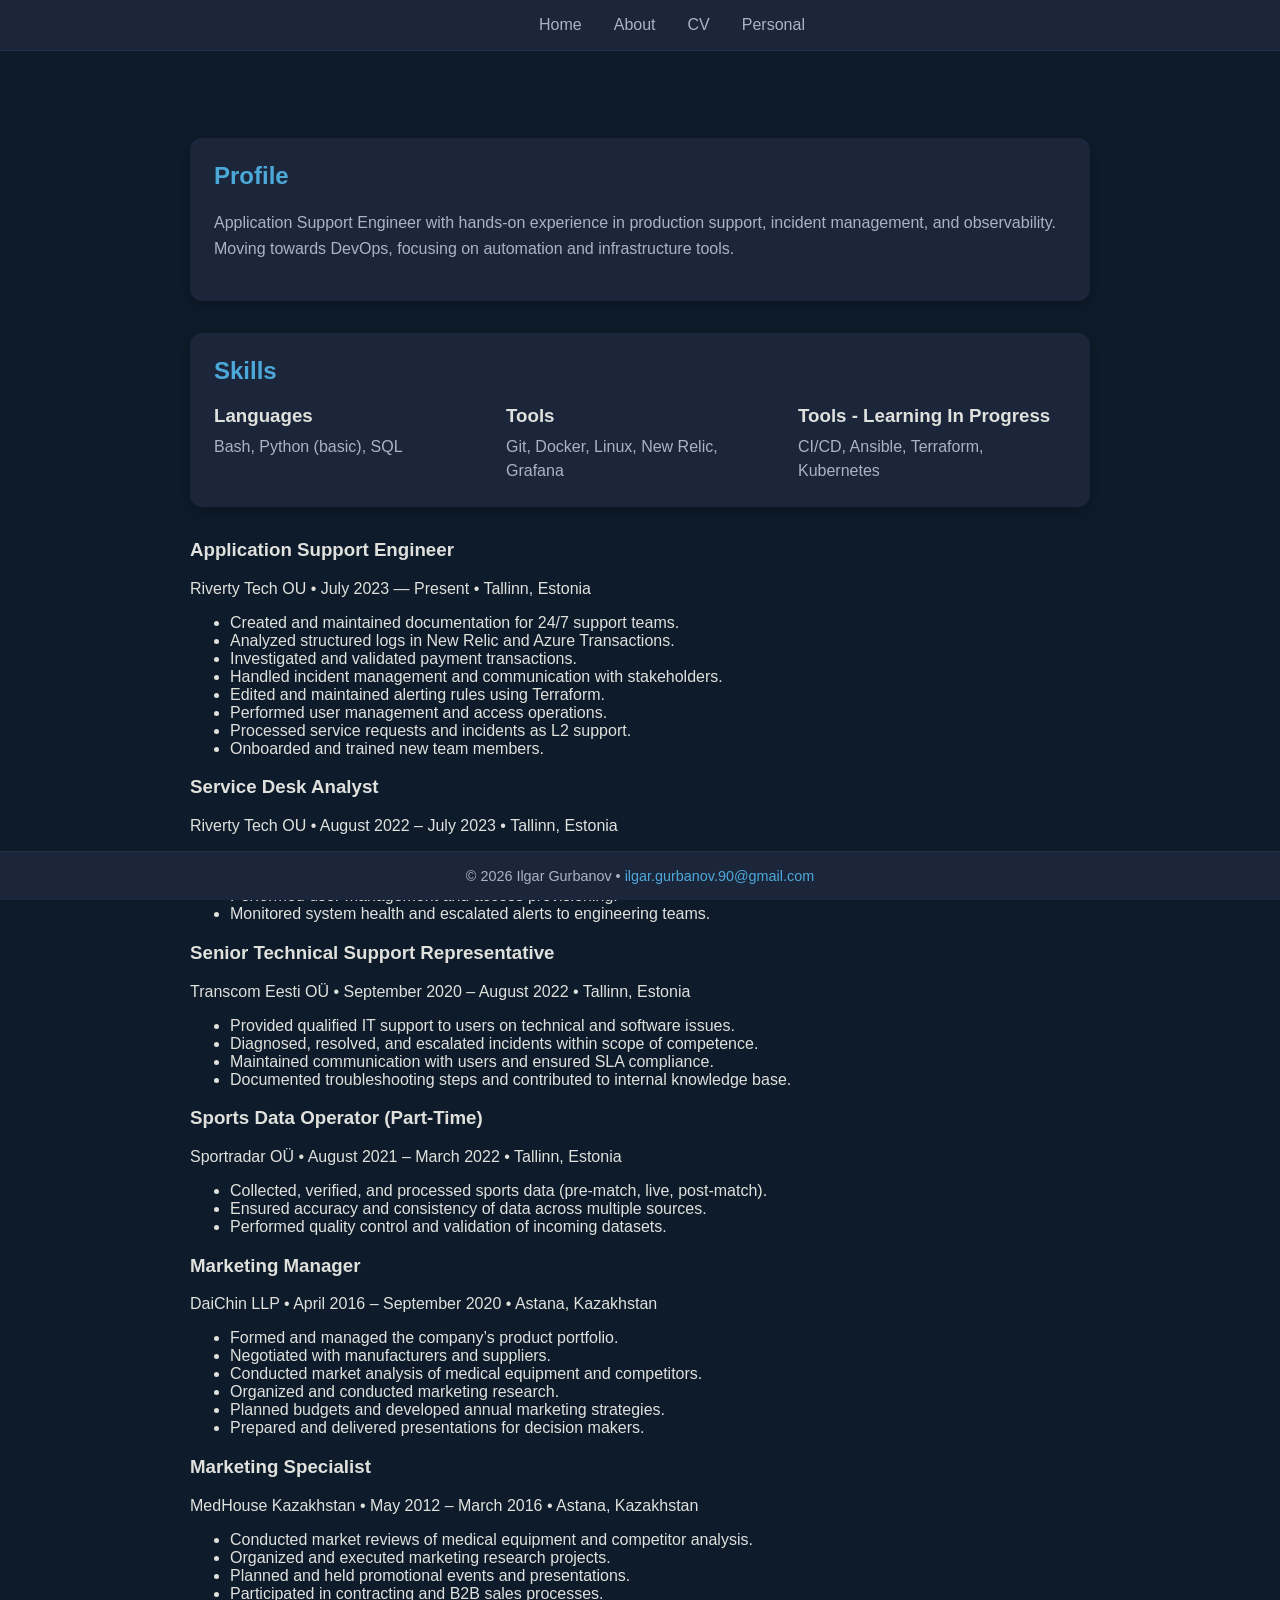
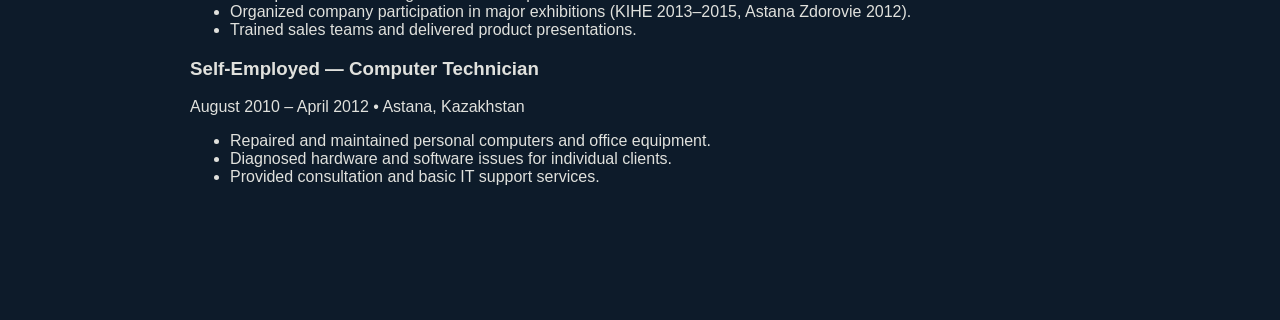
==== cv.html @ df78b0c4 "added cv" ====
<!DOCTYPE html>
<html lang="en">

<head>
    <meta charset="UTF-8">
    <title>CV — Ilgar Gurbanov</title>
    <link rel="stylesheet" href="assets/css/theme.css">
    <link rel="stylesheet" href="assets/css/style.css">
</head>

<body>
<header class="navbar">
    <nav>
        <a href="index.html">Home</a>
        <a href="about.html">About</a>
        <a href="cv.html">CV</a>
        <a href="personal.html">Personal</a>
    </nav>
</header>

<main class="cv-container">
    <section class="cv-section">
        <h2>Profile</h2>
        <p>
            Application Support Engineer with hands-on experience in production support,
            incident management, and observability. Moving towards DevOps, focusing on
            automation and infrastructure tools.
        </p>
    </section>

    <section class="cv-section">
        <h2>Skills</h2>

        <div class="skills-grid">
            <div class="skill-category">
                <h3>Languages</h3>
                <p>Bash, Python (basic), SQL</p>
            </div>

            <div class="skill-category">
                <h3>Tools</h3>
                <p>Git, Docker, Linux, New Relic, Grafana</p>
            </div>

            <div class="skill-category">
                <h3>Tools - Learning In Progress</h3>
                <p>CI/CD, Ansible, Terraform, Kubernetes</p>
            </div>
        </div>
    </section>

    <div class="experience-item">
        <h3>Application Support Engineer</h3>
        <p class="experience-meta">Riverty Tech OU • July 2023 — Present • Tallinn, Estonia</p>

        <ul>
            <li>Created and maintained documentation for 24/7 support teams.</li>
            <li>Analyzed structured logs in New Relic and Azure Transactions.</li>
            <li>Investigated and validated payment transactions.</li>
            <li>Handled incident management and communication with stakeholders.</li>
            <li>Edited and maintained alerting rules using Terraform.</li>
            <li>Performed user management and access operations.</li>
            <li>Processed service requests and incidents as L2 support.</li>
            <li>Onboarded and trained new team members.</li>
        </ul>
    </div>

    <div class="experience-item">
        <h3>Service Desk Analyst</h3>
        <p class="experience-meta">Riverty Tech OU • August 2022 – July 2023 • Tallinn, Estonia</p>

        <ul>
            <li>Provided L1/L2 technical support for internal users.</li>
            <li>Diagnosed and escalated incidents according to SLA.</li>
            <li>Performed user management and access provisioning.</li>
            <li>Monitored system health and escalated alerts to engineering teams.</li>
        </ul>
    </div>

    <div class="experience-item">
        <h3>Senior Technical Support Representative</h3>
        <p class="experience-meta">Transcom Eesti OÜ • September 2020 – August 2022 • Tallinn, Estonia</p>

        <ul>
            <li>Provided qualified IT support to users on technical and software issues.</li>
            <li>Diagnosed, resolved, and escalated incidents within scope of competence.</li>
            <li>Maintained communication with users and ensured SLA compliance.</li>
            <li>Documented troubleshooting steps and contributed to internal knowledge base.</li>
        </ul>
    </div>

    <div class="experience-item">
        <h3>Sports Data Operator (Part‑Time)</h3>
        <p class="experience-meta">Sportradar OÜ • August 2021 – March 2022 • Tallinn, Estonia</p>

        <ul>
            <li>Collected, verified, and processed sports data (pre‑match, live, post‑match).</li>
            <li>Ensured accuracy and consistency of data across multiple sources.</li>
            <li>Performed quality control and validation of incoming datasets.</li>
        </ul>
    </div>

    <div class="experience-item">
        <h3>Marketing Manager</h3>
        <p class="experience-meta">DaiChin LLP • April 2016 – September 2020 • Astana, Kazakhstan</p>

        <ul>
            <li>Formed and managed the company’s product portfolio.</li>
            <li>Negotiated with manufacturers and suppliers.</li>
            <li>Conducted market analysis of medical equipment and competitors.</li>
            <li>Organized and conducted marketing research.</li>
            <li>Planned budgets and developed annual marketing strategies.</li>
            <li>Prepared and delivered presentations for decision makers.</li>
        </ul>
    </div>

    <div class="experience-item">
        <h3>Marketing Specialist</h3>
        <p class="experience-meta">MedHouse Kazakhstan • May 2012 – March 2016 • Astana, Kazakhstan</p>

        <ul>
            <li>Conducted market reviews of medical equipment and competitor analysis.</li>
            <li>Organized and executed marketing research projects.</li>
            <li>Planned and held promotional events and presentations.</li>
            <li>Participated in contracting and B2B sales processes.</li>
            <li>Organized company participation in major exhibitions (KIHE 2013–2015, Astana Zdorovie 2012).</li>
            <li>Trained sales teams and delivered product presentations.</li>
        </ul>
    </div>

    <div class="experience-item">
        <h3>Self‑Employed — Computer Technician</h3>
        <p class="experience-meta">August 2010 – April 2012 • Astana, Kazakhstan</p>

        <ul>
            <li>Repaired and maintained personal computers and office equipment.</li>
            <li>Diagnosed hardware and software issues for individual clients.</li>
            <li>Provided consultation and basic IT support services.</li>
        </ul>
    </div>
</main>

<footer class="footer">
    © 2026 Ilgar Gurbanov • <a href="mailto:ilgar.gurbanov.90@gmail.com">ilgar.gurbanov.90@gmail.com</a>
</footer>

</body>

</html>
---- assets/css/theme.css ----
:root {
    --bg: #0D1B2A;
    --bg-secondary: #1B263B;
    --text: #E0E1DD;
    --text-secondary: #A9B4C2;
    --accent: #4DA8DA;

    --font-main: 'Inter', 'Segoe UI', sans-serif;
}
---- assets/css/style.css ----
.card {
    background: var(--bg-secondary);
    padding: 1rem;
    border-radius: 10px;
    box-shadow: 0 4px 12px rgba(0, 0, 0, 0.25);
    margin-bottom: 1.5rem;
    transition: transform 0.15s ease, box-shadow 0.15s ease;
}

.card:hover {
    transform: translateY(-4px);
    box-shadow: 0 6px 16px rgba(0, 0, 0, 0.35);
}

.grid {
    display: grid;
    grid-template-columns: repeat(auto-fill, minmax(220px, 1fr));
    gap: 1.5rem;
    margin-top: 2rem;
}

.navbar {
    position: fixed;
    top: 0;
    left: 0;
    width: 100%;

    background: var(--bg-secondary);
    padding: 1rem 2rem;

    display: flex;
    justify-content: center;

    border-bottom: 1px solid rgba(255, 255, 255, 0.05);
    z-index: 1000;
}


.navbar nav {
    display: flex;
    gap: 2rem;
}

.navbar a {
    color: var(--text-secondary);
    text-decoration: none;
    font-family: var(--font-main);
    font-size: 1rem;
    transition: color 0.2s ease;
}

.navbar a:hover {
    color: var(--accent);
}


body {
    background: var(--bg);
    color: var(--text);
    font-family: var(--font-main);
    margin: 0;
    padding: 2rem;
    padding-top: 90px;
    padding-bottom: 70px;
}

.hero {
    display: flex;
    align-items: center;
    gap: 2rem;
    padding: 2rem;
    background: var(--bg-secondary);
    border-radius: 12px;
    box-shadow: 0 4px 12px rgba(0,0,0,0.25);
    max-width: 900px;
    margin: 2rem auto;
}

.hero-photo {
    width: 120px;
    height: 120px;
    border-radius: 50%;
    object-fit: cover;
    border: 3px solid var(--accent);
}

.hero-text h1 {
    margin: 0;
    font-size: 2rem;
    color: var(--text);
}

.hero-text p {
    margin-top: 0.5rem;
    color: var(--text-secondary);
    line-height: 1.5;
}

.hero-links {
    margin-top: 1rem;
    display: flex;
    gap: 1.5rem;
}

.hero-links a {
    color: var(--accent);
    text-decoration: none;
    font-weight: 500;
    transition: opacity 0.2s ease;
}

.hero-links a:hover {
    opacity: 0.7;
}

.footer {
    position: fixed;
    bottom: 0;
    left: 0;
    width: 100%;

    padding: 1rem 0;
    text-align: center;

    background: var(--bg-secondary);
    color: var(--text-secondary);
    font-size: 0.9rem;

    border-top: 1px solid rgba(255, 255, 255, 0.05);
    z-index: 1000;
}


.footer a {
    color: var(--accent);
    text-decoration: none;
}

.footer a:hover {
    opacity: 0.7;
}

.cv-container {
    max-width: 900px;
    margin: 2rem auto;
    padding: 1rem;
}

.cv-section {
    background: var(--bg-secondary);
    padding: 1.5rem;
    border-radius: 12px;
    box-shadow: 0 4px 12px rgba(0,0,0,0.25);
    margin-bottom: 2rem;
}

.cv-section h2 {
    margin-top: 0;
    color: var(--accent);
}

.cv-section p {
    color: var(--text-secondary);
    line-height: 1.6;
}

.skills-grid {
    display: grid;
    grid-template-columns: repeat(auto-fit, minmax(220px, 1fr));
    gap: 1.5rem;
    margin-top: 1rem;
}

.skill-category h3 {
    margin: 0 0 0.5rem 0;
    color: var(--text);
}

.skill-category p {
    margin: 0;
    color: var(--text-secondary);
    line-height: 1.5;
}
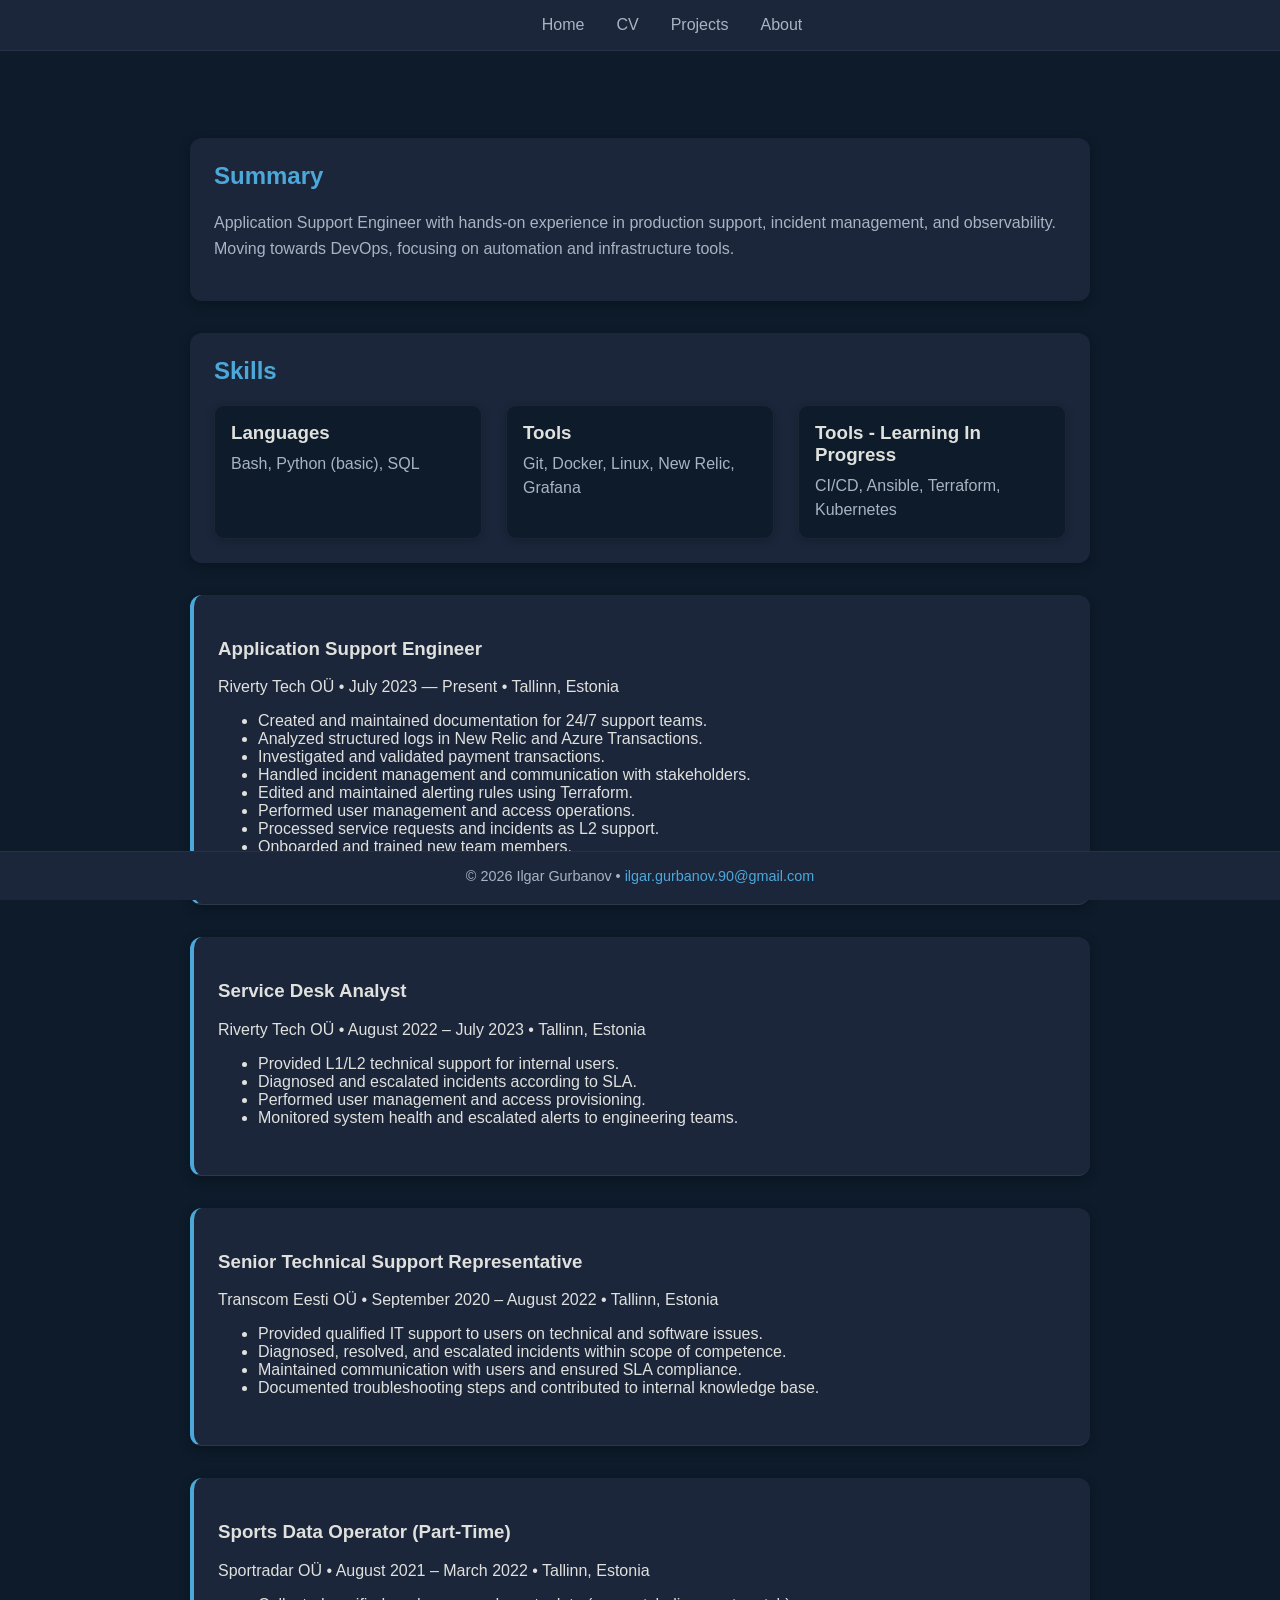
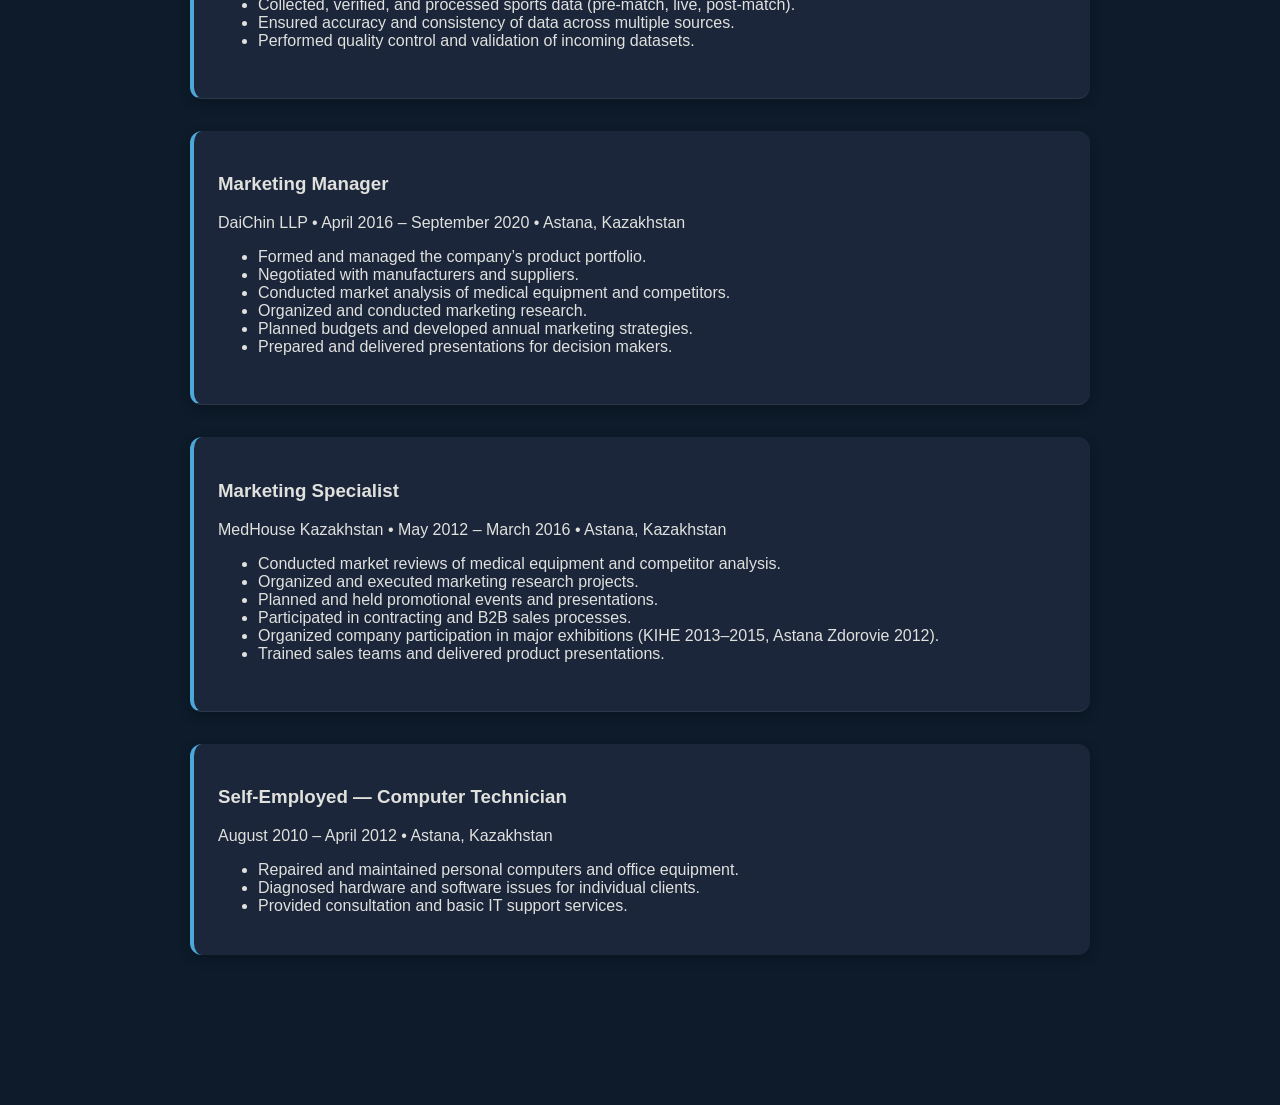
==== commit 62fb195b: "changes header and page names" ====
--- a/cv.html
+++ b/cv.html
@@ -12,15 +12,15 @@
 <header class="navbar">
     <nav>
         <a href="index.html">Home</a>
+        <a href="cv.html">CV</a>
+        <a href="projects.html">Projects</a>
         <a href="about.html">About</a>
-        <a href="cv.html">CV</a>
-        <a href="personal.html">Personal</a>
     </nav>
 </header>
 
 <main class="cv-container">
     <section class="cv-section">
-        <h2>Profile</h2>
+        <h2>Summary</h2>
         <p>
             Application Support Engineer with hands-on experience in production support,
             incident management, and observability. Moving towards DevOps, focusing on
@@ -51,7 +51,7 @@
 
     <div class="experience-item">
         <h3>Application Support Engineer</h3>
-        <p class="experience-meta">Riverty Tech OU • July 2023 — Present • Tallinn, Estonia</p>
+        <p class="experience-meta">Riverty Tech OÜ • July 2023 — Present • Tallinn, Estonia</p>
 
         <ul>
             <li>Created and maintained documentation for 24/7 support teams.</li>
@@ -67,7 +67,7 @@
 
     <div class="experience-item">
         <h3>Service Desk Analyst</h3>
-        <p class="experience-meta">Riverty Tech OU • August 2022 – July 2023 • Tallinn, Estonia</p>
+        <p class="experience-meta">Riverty Tech OÜ • August 2022 – July 2023 • Tallinn, Estonia</p>
 
         <ul>
             <li>Provided L1/L2 technical support for internal users.</li>
--- a/assets/css/style.css
+++ b/assets/css/style.css
@@ -181,3 +181,25 @@
     color: var(--text-secondary);
     line-height: 1.5;
 }
+
+.experience-item {
+    background: var(--bg-secondary);
+    padding: 1.5rem;
+    border-radius: 12px;
+    box-shadow: 0 4px 12px rgba(0,0,0,0.25);
+    margin-bottom: 2rem;
+    border-left: 4px solid var(--accent);
+}
+
+.experience-item:not(:last-child) {
+    border-bottom: 1px solid rgba(255, 255, 255, 0.08);
+    padding-bottom: 2rem;
+}
+
+.skill-category {
+    background: var(--bg);
+    padding: 1rem;
+    border-radius: 10px;
+    box-shadow: 0 2px 8px rgba(0,0,0,0.2);
+    border: 1px solid rgba(255, 255, 255, 0.05);
+}
